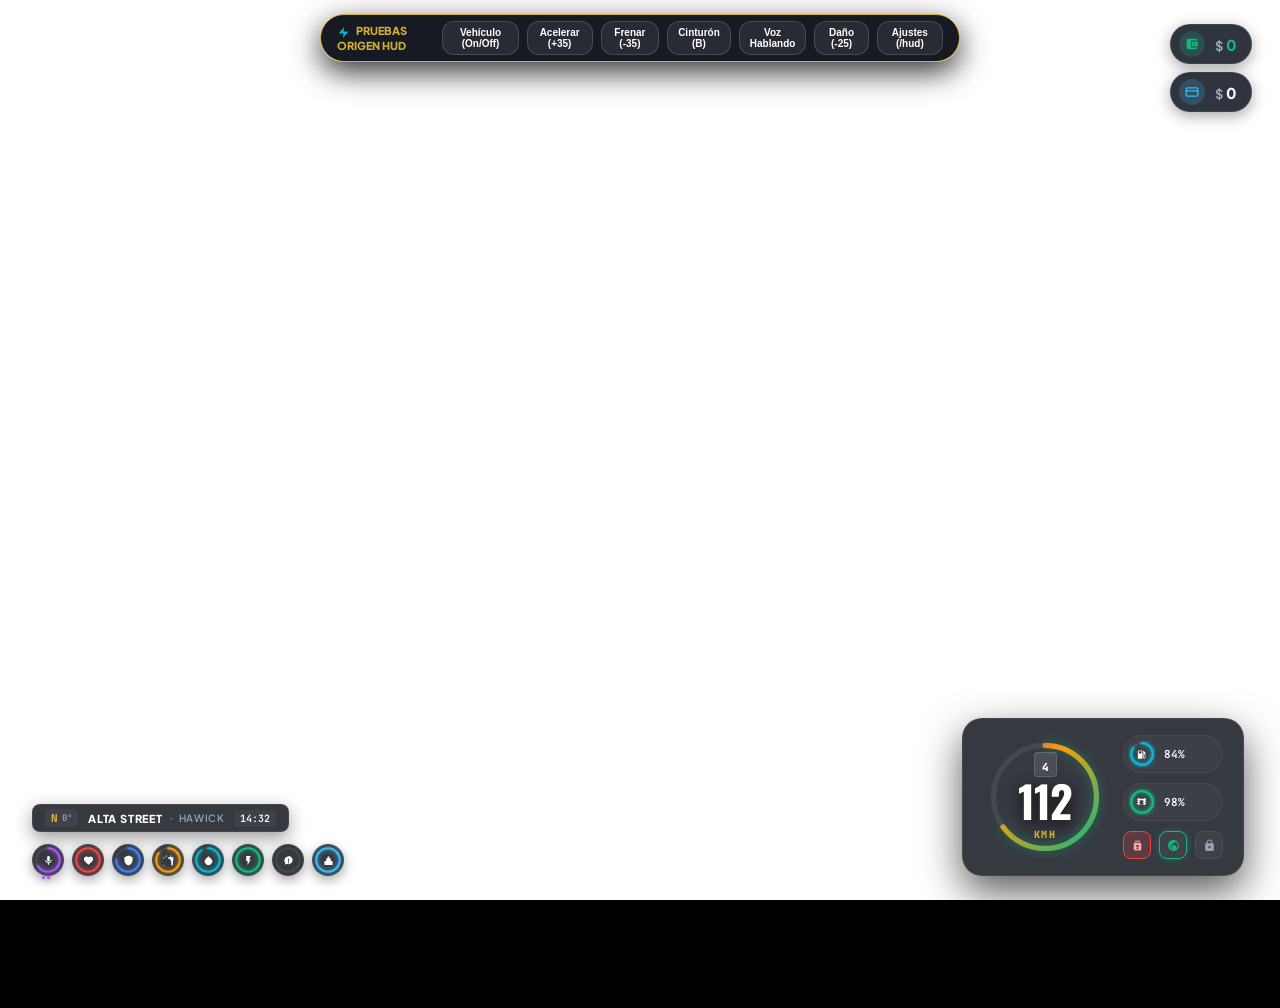
==== resources/luxury_hud/html/index.html @ 145d076c "feat: Luxury Framework Official GitHub Release & txAdmin Recipe" ====
<!DOCTYPE html>
<html lang="es">
<head>
  <meta charset="UTF-8" />
  <meta name="viewport" content="width=device-width, initial-scale=1.0" />
  <title>Origen HUD NUI - Authentic Design</title>
  <link rel="stylesheet" href="style.css" />
</head>
<body>
  <!-- Contenedor Principal HUD -->
  <div id="hud-root" class="origen-hud-root">
    
    <!-- HUD de Dinero Estilo ESX (Superior Derecha) -->
    <div id="esx-money-cluster" class="esx-money-container">
      <div id="money-cash-pill" class="esx-money-pill cash">
        <div class="pill-icon">
          <svg viewBox="0 0 24 24" width="14" height="14" fill="currentColor">
            <path d="M21 18v1c0 1.1-.9 2-2 2H5c-1.11 0-2-.9-2-2V5c0-1.1.89-2 2-2h14c1.1 0 2 .9 2 2v1h-9c-1.11 0-2 .9-2 2v8c0 1.1.89 2 2 2h9zm-9-2h10V8H12v8zm4-2.5c-.83 0-1.5-.67-1.5-1.5s.67-1.5 1.5-1.5 1.5.67 1.5 1.5-.67 1.5-1.5 1.5z"/>
          </svg>
        </div>
        <div class="pill-body">
          <span class="curr-symbol">$</span>
          <span id="txt-hud-cash" class="money-val">0</span>
        </div>
      </div>

      <div id="money-bank-pill" class="esx-money-pill bank">
        <div class="pill-icon">
          <svg viewBox="0 0 24 24" width="14" height="14" fill="none" stroke="currentColor" stroke-width="2.2" stroke-linecap="round" stroke-linejoin="round">
            <rect x="2" y="5" width="20" height="14" rx="2"></rect>
            <line x1="2" y1="10" x2="22" y2="10"></line>
          </svg>
        </div>
        <div class="pill-body">
          <span class="curr-symbol">$</span>
          <span id="txt-hud-bank" class="money-val">0</span>
        </div>
      </div>

      <div id="money-black-pill" class="esx-money-pill black" style="display: none;">
        <div class="pill-icon">
          <svg viewBox="0 0 24 24" width="14" height="14" fill="currentColor">
            <path d="M12 2C6.48 2 2 6.48 2 12s4.48 10 10 10 10-4.48 10-10S17.52 2 12 2zm1 15h-2v-2h2v2zm0-4h-2V7h2v6z"/>
          </svg>
        </div>
        <div class="pill-body">
          <span class="curr-symbol">$</span>
          <span id="txt-hud-black" class="money-val">0</span>
        </div>
      </div>
    </div>
    
    <!-- Bandas de Modo Cinemático (21:9 Panavision) -->
    <div id="cinema-top" class="cinema-bar top"></div>
    <div id="cinema-bottom" class="cinema-bar bottom"></div>

    <!-- Barra de Calle y Brújula Compacta Flotante -->
    <div id="origen-street-bar" class="street-compass-card">
      <div class="compass-pill">
        <span id="txt-cardinal">N</span>
        <span id="txt-heading">0°</span>
      </div>
      <div class="street-info-group">
        <span id="txt-street-name" class="street-title">ALTA STREET</span>
        <span class="street-sep">•</span>
        <span id="txt-zone-name" class="zone-title">HAWICK</span>
      </div>
      <div class="time-pill">
        <span id="txt-game-time">14:32</span>
      </div>
    </div>

    <!-- Vitals Radiales Pequeños y Minimalistas (Estilo Origen v2: 32px) -->
    <div id="vitals-cluster" class="origen-vitals-container">
      
      <!-- Micrófono / Voz PMA -->
      <div id="vital-voice" class="origen-circle voice" title="Voz / Proximidad">
        <div class="voice-ripple"></div>
        <svg class="progress-ring" viewBox="0 0 32 32">
          <circle class="ring-bg" cx="16" cy="16" r="12.5" />
          <circle id="ring-voice" class="ring-fill fill-voice" cx="16" cy="16" r="12.5" />
        </svg>
        <div class="circle-icon">
          <svg viewBox="0 0 24 24" width="11" height="11" fill="currentColor">
            <path d="M12 14c1.66 0 3-1.34 3-3V5c0-1.66-1.34-3-3-3S9 3.34 9 5v6c0 1.66 1.34 3 3 3zm5-3c0 2.76-2.24 5-5 5s-5-2.24-5-5H5c0 3.53 2.61 6.43 6 6.92V21h2v-3.08c3.39-.49 6-3.39 6-6.92h-2z"/>
          </svg>
        </div>
        <div class="voice-dots">
          <span id="vdot-1" class="vdot on"></span>
          <span id="vdot-2" class="vdot on"></span>
          <span id="vdot-3" class="vdot"></span>
        </div>
      </div>

      <!-- Salud (Health) -->
      <div id="vital-health" class="origen-circle health" title="Salud">
        <svg class="progress-ring" viewBox="0 0 32 32">
          <circle class="ring-bg" cx="16" cy="16" r="12.5" />
          <circle id="ring-health" class="ring-fill fill-health" cx="16" cy="16" r="12.5" />
        </svg>
        <div class="circle-icon">
          <svg viewBox="0 0 24 24" width="11" height="11" fill="currentColor">
            <path d="M12 21.35l-1.45-1.32C5.4 15.36 2 12.28 2 8.5 2 5.42 4.42 3 7.5 3c1.74 0 3.41.81 4.5 2.09C13.09 3.81 14.76 3 16.5 3 19.58 3 22 5.42 22 8.5c0 3.78-3.4 6.86-8.55 11.54L12 21.35z"/>
          </svg>
        </div>
      </div>

      <!-- Blindaje / Chaleco (Armor) -->
      <div id="vital-armor" class="origen-circle armor" title="Blindaje">
        <svg class="progress-ring" viewBox="0 0 32 32">
          <circle class="ring-bg" cx="16" cy="16" r="12.5" />
          <circle id="ring-armor" class="ring-fill fill-armor" cx="16" cy="16" r="12.5" />
        </svg>
        <div class="circle-icon">
          <svg viewBox="0 0 24 24" width="11" height="11" fill="currentColor">
            <path d="M12 1L3 5v6c0 5.55 3.84 10.74 9 12 5.16-1.26 9-6.45 9-12V5l-9-4z"/>
          </svg>
        </div>
      </div>

      <!-- Comida / Hambre (Food) -->
      <div id="vital-hunger" class="origen-circle hunger" title="Nutrición">
        <svg class="progress-ring" viewBox="0 0 32 32">
          <circle class="ring-bg" cx="16" cy="16" r="12.5" />
          <circle id="ring-hunger" class="ring-fill fill-hunger" cx="16" cy="16" r="12.5" />
        </svg>
        <div class="circle-icon">
          <svg viewBox="0 0 24 24" width="11" height="11" fill="currentColor">
            <path d="M18.06 22.99h1.66c.84 0 1.53-.64 1.63-1.48L23 5.05h-5V1h-1.97v4.05h-4.97l.3 2.34c1.71.47 3.31 1.32 4.27 2.26 1.44 1.42 2.43 2.89 2.43 5.29v8.05zM1 21.99V11c0-2.4 1.01-4.04 2.5-5.32 1.34-1.15 3.09-1.92 4.97-2.31L8.14 1h-2v4.05H1V22h.01c.09.54.55.99 1.12.99h1.74v-1z"/>
          </svg>
        </div>
      </div>

      <!-- Agua / Sed (Thirst) -->
      <div id="vital-thirst" class="origen-circle thirst" title="Hidratación">
        <svg class="progress-ring" viewBox="0 0 32 32">
          <circle class="ring-bg" cx="16" cy="16" r="12.5" />
          <circle id="ring-thirst" class="ring-fill fill-thirst" cx="16" cy="16" r="12.5" />
        </svg>
        <div class="circle-icon">
          <svg viewBox="0 0 24 24" width="11" height="11" fill="currentColor">
            <path d="M12 2.69l5.66 5.66a8 8 0 1 1-11.31 0z"/>
          </svg>
        </div>
      </div>

      <!-- Resistencia (Stamina) -->
      <div id="vital-stamina" class="origen-circle stamina" title="Resistencia">
        <svg class="progress-ring" viewBox="0 0 32 32">
          <circle class="ring-bg" cx="16" cy="16" r="12.5" />
          <circle id="ring-stamina" class="ring-fill fill-stamina" cx="16" cy="16" r="12.5" />
        </svg>
        <div class="circle-icon">
          <svg viewBox="0 0 24 24" width="11" height="11" fill="currentColor">
            <path d="M7 2v11h3v9l7-12h-4l4-8z"/>
          </svg>
        </div>
      </div>

      <!-- Estrés (Stress) -->
      <div id="vital-stress" class="origen-circle stress" title="Estrés" style="display: none;">
        <svg class="progress-ring" viewBox="0 0 32 32">
          <circle class="ring-bg" cx="16" cy="16" r="12.5" />
          <circle id="ring-stress" class="ring-fill fill-stress" cx="16" cy="16" r="12.5" />
        </svg>
        <div class="circle-icon">
          <svg viewBox="0 0 24 24" width="11" height="11" fill="currentColor">
            <path d="M12 3c-4.97 0-9 4.03-9 9 0 2.12.74 4.07 1.97 5.61L4.35 19.4c-.39.39-.39 1.02 0 1.41.39.39 1.02.39 1.41 0l1.9-1.9C9.22 19.59 10.57 20 12 20c4.97 0 9-4.03 9-9s-4.03-9-9-9zm-1 5h2v6h-2V8zm1 10.5c-.83 0-1.5-.67-1.5-1.5s.67-1.5 1.5-1.5 1.5.67 1.5 1.5-.67 1.5-1.5 1.5z"/>
          </svg>
        </div>
      </div>

      <!-- Oxígeno (Diving/Buceo) -->
      <div id="vital-oxygen" class="origen-circle oxygen" title="Oxígeno" style="display: none;">
        <svg class="progress-ring" viewBox="0 0 32 32">
          <circle class="ring-bg" cx="16" cy="16" r="12.5" />
          <circle id="ring-oxygen" class="ring-fill fill-oxygen" cx="16" cy="16" r="12.5" />
        </svg>
        <div class="circle-icon">
          <svg viewBox="0 0 24 24" width="11" height="11" fill="currentColor">
            <path d="M19 13h-2V9c0-1.1-.9-2-2-2h-1V3h-4v4H9c-1.1 0-2 .9-2 2v4H5c-1.1 0-2 .9-2 2v5c0 1.1.9 2 2 2h14c1.1 0 2-.9 2-2v-5c0-1.1-.9-2-2-2z"/>
          </svg>
        </div>
      </div>

    </div>

    <!-- ========================================================
         VELOCÍMETRO IDÉNTICO A ORIGEN HUD (DIAL CIRCULAR + DOCK)
         ======================================================== -->
    <div id="origen-speedo-panel" class="origen-carhud-container" style="display: none;">
      
      <!-- Dial Circular Principal de Velocidad y RPM -->
      <div class="origen-dial-wrapper">
        <svg class="origen-dial-svg" viewBox="0 0 130 130">
          <defs>
            <linearGradient id="origenRpmGradient" x1="0%" y1="100%" x2="100%" y2="0%">
              <stop offset="0%" stop-color="#10b981" />
              <stop offset="65%" stop-color="#f59e0b" />
              <stop offset="100%" stop-color="#ef4444" />
            </linearGradient>
          </defs>
          <!-- Anillo de Fondo -->
          <circle class="dial-bg" cx="65" cy="65" r="54" />
          <!-- Anillo Dinámico de RPM / Velocidad -->
          <circle id="dial-rpm-fill" class="dial-fill" cx="65" cy="65" r="54" />
        </svg>

        <!-- Datos Centrales del Dial -->
        <div class="dial-center-data">
          <div class="dial-gear-pill">
            <span id="txt-gear" class="gear-val">1</span>
          </div>
          <div class="dial-speed-row">
            <span id="txt-speed" class="speed-number">0</span>
          </div>
          <div class="dial-unit-row">
            <span id="txt-unit" class="speed-unit-text">KM/H</span>
          </div>
        </div>
      </div>

      <!-- Dock Lateral de Telemetría (Estilo Origen Network) -->
      <div class="origen-car-details">
        
        <!-- Medidor Circular Mini de Gasolina -->
        <div id="gauge-fuel" class="origen-mini-gauge" title="Combustible">
          <svg class="mini-gauge-svg" viewBox="0 0 36 36">
            <circle class="mini-bg" cx="18" cy="18" r="14" />
            <circle id="mini-fuel-fill" class="mini-fill fill-fuel" cx="18" cy="18" r="14" />
          </svg>
          <div class="mini-icon">
            <svg viewBox="0 0 24 24" width="11" height="11" fill="currentColor">
              <path d="M19.77 7.23l.01-.01-3.72-3.72L15 4.56l2.11 2.11c-.94.36-1.61 1.26-1.61 2.33 0 1.38 1.12 2.5 2.5 2.5.36 0 .69-.08 1-.21v7.21c0 .55-.45 1-1 1s-1-.45-1-1V14c0-1.1-.9-2-2-2h-1V5c0-1.1-.9-2-2-2H6c-1.1 0-2 .9-2 2v16h10v-7.5h1.5v5c0 1.38 1.12 2.5 2.5 2.5s2.5-1.12 2.5-2.5V9c0-.69-.28-1.32-.73-1.77zM12 10H6V5h6v5z"/>
            </svg>
          </div>
          <span id="txt-fuel" class="mini-val">100%</span>
        </div>

        <!-- Medidor Circular Mini de Motor -->
        <div id="gauge-engine" class="origen-mini-gauge" title="Salud del Motor">
          <svg class="mini-gauge-svg" viewBox="0 0 36 36">
            <circle class="mini-bg" cx="18" cy="18" r="14" />
            <circle id="mini-engine-fill" class="mini-fill fill-engine" cx="18" cy="18" r="14" />
          </svg>
          <div class="mini-icon">
            <svg viewBox="0 0 24 24" width="11" height="11" fill="currentColor">
              <path d="M7 4V2H5v2H3v3h2v1H3v3h2v2H2v3h3v2h2v-2h10v2h2v-2h3v-3h-2v-2h2V8h-2V7h2V4h-2V2h-2v2H7zm1 3h8v8H8V7z"/>
            </svg>
          </div>
          <span id="txt-engine" class="mini-val">100%</span>
        </div>

        <!-- Fila de Iconos de Estado (Cinturón, Luces, Puertas) -->
        <div class="origen-status-icons">
          <!-- Cinturón de Seguridad -->
          <div id="ind-seatbelt" class="status-icon-pill seatbelt-off" title="Cinturón de Seguridad (Tecla B)">
            <svg viewBox="0 0 24 24" width="13" height="13" fill="currentColor">
              <path d="M7 3h10v2H7V3zm10 4H7c-1.1 0-2 .9-2 2v10c0 1.1.9 2 2 2h10c1.1 0 2-.9 2-2V9c0-1.1-.9-2-2-2zm-3 12h-4v-2h4v2zm0-4h-4v-4h4v4z"/>
            </svg>
          </div>

          <!-- Luces -->
          <div id="ind-lights" class="status-icon-pill lights-off" title="Luces">
            <svg viewBox="0 0 24 24" width="13" height="13" fill="currentColor">
              <path d="M12 2C6.48 2 2 6.48 2 12s4.48 10 10 10 10-4.48 10-10S17.52 2 12 2zm1 17.93c-3.95-.49-7-3.85-7-7.93 0-.62.08-1.21.21-1.79L9 15v1c0 1.1.9 2 2 2v1.93zm6.9-2.54c-.26-.81-1-1.39-1.9-1.39h-1v-3c0-.55-.45-1-1-1H8v-2h2c.55 0 1-.45 1-1V7h2c1.1 0 2-.9 2-2v-.41c2.93 1.19 5 4.06 5 7.41 0 2.08-.8 3.97-2.1 5.39z"/>
            </svg>
          </div>

          <!-- Seguro de Puertas -->
          <div id="ind-lock" class="status-icon-pill lock-open" title="Seguro de Puertas">
            <svg viewBox="0 0 24 24" width="13" height="13" fill="currentColor">
              <path d="M18 8h-1V6c0-2.76-2.24-5-5-5S7 3.24 7 6v2H6c-1.1 0-2 .9-2 2v10c0 1.1.9 2 2 2h12c1.1 0 2-.9 2-2V10c0-1.1-.9-2-2-2zm-6 9c-1.1 0-2-.9-2-2s.9-2 2-2 2 .9 2 2-.9 2-2 2zm3.1-9H8.9V6c0-1.71 1.39-3.1 3.1-3.1 1.71 0 3.1 1.39 3.1 3.1v2z"/>
            </svg>
          </div>
        </div>

      </div>
    </div>

    <!-- Menú Modal de Ajustes /hud (Estilo Origen) -->
    <div id="settings-modal" class="origen-settings-overlay" style="display: none;">
      <div class="origen-settings-card">
        <div class="settings-head">
          <div class="settings-title-group">
            <div class="brand-tag">ORIGEN HUD</div>
            <h2>Configuración de Interfaz</h2>
          </div>
          <button id="btn-close-settings" class="btn-close-modal" title="Cerrar">
            <svg viewBox="0 0 24 24" width="14" height="14" fill="none" stroke="currentColor" stroke-width="2.5" stroke-linecap="round" stroke-linejoin="round"><path d="M18 6L6 18M6 6l12 12"/></svg>
          </button>
        </div>

        <div class="settings-body">
          <div class="setting-item">
            <div>
              <span class="setting-name">Modo Dinámico</span>
              <p class="setting-desc">Oculta salud, comida y bebida cuando estén al 100%.</p>
            </div>
            <label class="switch">
              <input type="checkbox" id="chk-dynamic" />
              <span class="slider"></span>
            </label>
          </div>

          <div class="setting-item">
            <div>
              <span class="setting-name">Brújula y Calles</span>
              <p class="setting-desc">Muestra la barra superior de ubicación y reloj.</p>
            </div>
            <label class="switch">
              <input type="checkbox" id="chk-compass" checked />
              <span class="slider"></span>
            </label>
          </div>

          <div class="setting-item">
            <div>
              <span class="setting-name">Modo Cinemático (21:9)</span>
              <p class="setting-desc">Activa las bandas panorámicas negras estilo película.</p>
            </div>
            <label class="switch">
              <input type="checkbox" id="chk-cinematic" />
              <span class="slider"></span>
            </label>
          </div>

          <div class="setting-item">
            <div>
              <span class="setting-name">Escala del HUD</span>
              <p class="setting-desc">Ajusta el tamaño visual en pantalla.</p>
            </div>
            <div class="slider-wrapper">
              <input type="range" id="rng-scale" min="80" max="120" value="100" />
              <span id="txt-scale-val">100%</span>
            </div>
          </div>
        </div>

        <div class="settings-footer">
          <button id="btn-save-settings" class="btn-save">GUARDAR AJUSTES</button>
        </div>
      </div>
    </div>

  </div>

  <!-- Barra de Pruebas de Desarrollo en Navegador -->
  <div id="browser-toolbar" class="browser-dev-bar" style="display: none;">
    <span class="dev-title">
        <svg viewBox="0 0 24 24" width="13" height="13" fill="#06b6d4" style="vertical-align: middle; margin-right: 4px;"><path d="M13 2L3 14h9l-1 8 10-12h-9l1-8z"/></svg>
        <span>PRUEBAS ORIGEN HUD</span>
      </span>
    <button id="btn-dev-veh" class="btn-dev">Vehículo (On/Off)</button>
    <button id="btn-dev-accel" class="btn-dev">Acelerar (+35)</button>
    <button id="btn-dev-brake" class="btn-dev">Frenar (-35)</button>
    <button id="btn-dev-seatbelt" class="btn-dev">Cinturón (B)</button>
    <button id="btn-dev-talk" class="btn-dev">Voz Hablando</button>
    <button id="btn-dev-damage" class="btn-dev">Daño (-25)</button>
    <button id="btn-dev-menu" class="btn-dev">Ajustes (/hud)</button>
  </div>

  <script src="script.js"></script>
</body>
</html>
---- resources/luxury_hud/html/style.css ----
/* luxury_hud: Estilos Oficiales Idénticos a Origen HUD (Origen Store CarHUD) */
@import url('https://fonts.googleapis.com/css2?family=Plus+Jakarta+Sans:wght@500;600;700;800&family=JetBrains+Mono:wght@700;800&family=Oswald:wght@600;700&display=swap');

:root {
  --bg-hud: rgba(10, 14, 23, 0.82);
  --border-hud: rgba(255, 255, 255, 0.08);
  --color-voice: #a855f7;
  --color-health: #ef4444;
  --color-armor: #3b82f6;
  --color-hunger: #f59e0b;
  --color-thirst: #06b6d4;
  --color-stamina: #10b981;
  --color-stress: #ec4899;
  --color-oxygen: #38bdf8;
  --color-gold: #d4af37;
}

* {
  margin: 0;
  padding: 0;
  box-sizing: border-box;
  user-select: none;
}

body {
  width: 100vw;
  height: 100vh;
  overflow: hidden;
  background: transparent;
  font-family: 'Plus Jakarta Sans', sans-serif;
}

.origen-hud-root {
  position: relative;
  width: 100%;
  height: 100%;
  pointer-events: none;
  transition: transform 0.2s ease-out;
}

/* Bandas Cinemáticas (21:9 Panavision) */
.cinema-bar {
  position: absolute;
  left: 0;
  width: 100vw;
  height: 12vh;
  background: #000;
  z-index: 9999;
  transition: transform 0.4s cubic-bezier(0.16, 1, 0.3, 1);
}

.cinema-bar.top { top: 0; transform: translateY(-100%); }
.cinema-bar.bottom { bottom: 0; transform: translateY(100%); }
.cinema-bar.top.active { transform: translateY(0); }
.cinema-bar.bottom.active { transform: translateY(0); }

/* ========================================================
   BARRA DE CALLE Y BRÚJULA COMPACTA
   ======================================================== */
.street-compass-card {
  position: absolute;
  bottom: 68px;
  left: 32px;
  background: var(--bg-hud);
  border: 1px solid var(--border-hud);
  border-radius: 8px;
  backdrop-filter: blur(10px);
  padding: 4px 12px;
  display: flex;
  align-items: center;
  gap: 10px;
  box-shadow: 0 6px 18px rgba(0, 0, 0, 0.4);
  animation: fadeIn 0.3s ease-out;
}

.compass-pill {
  display: flex;
  align-items: center;
  gap: 4px;
  padding: 2px 6px;
  border-radius: 4px;
  background: rgba(255, 255, 255, 0.05);
}

#txt-cardinal {
  font-family: 'JetBrains Mono', monospace;
  font-size: 11px;
  font-weight: 800;
  color: var(--color-gold);
}

#txt-heading {
  font-family: 'JetBrains Mono', monospace;
  font-size: 9px;
  font-weight: 700;
  color: #94a3b8;
}

.street-info-group {
  display: flex;
  align-items: center;
  gap: 6px;
}

.street-title {
  font-size: 11px;
  font-weight: 800;
  letter-spacing: 0.8px;
  color: #fff;
}

.street-sep {
  color: rgba(255, 255, 255, 0.2);
  font-size: 8px;
}

.zone-title {
  font-size: 10px;
  font-weight: 600;
  letter-spacing: 0.6px;
  color: #94a3b8;
}

.time-pill {
  padding: 2px 6px;
  border-radius: 4px;
  background: rgba(255, 255, 255, 0.04);
  font-family: 'JetBrains Mono', monospace;
  font-size: 10px;
  font-weight: 700;
  color: #f1f5f9;
}

/* ========================================================
   VITALS RADIALES ULTRA-COMPACTOS (32px - ORIGEN MINIMAL)
   ======================================================== */
.origen-vitals-container {
  position: absolute;
  bottom: 24px;
  left: 32px;
  display: flex;
  align-items: center;
  gap: 8px;
  animation: fadeIn 0.3s ease-out;
}

@keyframes fadeIn {
  from { opacity: 0; transform: translateY(8px); }
  to { opacity: 1; transform: translateY(0); }
}

.origen-circle {
  position: relative;
  width: 32px;
  height: 32px;
  border-radius: 50%;
  background: var(--bg-hud);
  border: 1px solid var(--border-hud);
  backdrop-filter: blur(8px);
  display: flex;
  align-items: center;
  justify-content: center;
  box-shadow: 0 4px 12px rgba(0, 0, 0, 0.35);
  transition: transform 0.2s, opacity 0.3s;
}

.origen-circle:hover {
  transform: translateY(-2px);
}

.progress-ring {
  position: absolute;
  top: 0;
  left: 0;
  width: 100%;
  height: 100%;
  transform: rotate(-90deg);
}

.ring-bg {
  fill: transparent;
  stroke: rgba(255, 255, 255, 0.08);
  stroke-width: 2.2;
}

.ring-fill {
  fill: transparent;
  stroke-width: 2.2;
  stroke-linecap: round;
  stroke-dasharray: 78.5;
  stroke-dashoffset: 0;
  transition: stroke-dashoffset 0.35s cubic-bezier(0.4, 0, 0.2, 1);
}

.fill-voice { stroke: var(--color-voice); filter: drop-shadow(0 0 3px var(--color-voice)); }
.fill-health { stroke: var(--color-health); filter: drop-shadow(0 0 3px var(--color-health)); }
.fill-armor { stroke: var(--color-armor); filter: drop-shadow(0 0 3px var(--color-armor)); }
.fill-hunger { stroke: var(--color-hunger); filter: drop-shadow(0 0 3px var(--color-hunger)); }
.fill-thirst { stroke: var(--color-thirst); filter: drop-shadow(0 0 3px var(--color-thirst)); }
.fill-stamina { stroke: var(--color-stamina); filter: drop-shadow(0 0 3px var(--color-stamina)); }
.fill-stress { stroke: var(--color-stress); filter: drop-shadow(0 0 3px var(--color-stress)); }
.fill-oxygen { stroke: var(--color-oxygen); filter: drop-shadow(0 0 3px var(--color-oxygen)); }

.circle-icon {
  display: flex;
  align-items: center;
  justify-content: center;
  color: #fff;
  z-index: 2;
}

/* Efectos de Micrófono / Voz */
.voice-ripple {
  position: absolute;
  width: 100%;
  height: 100%;
  border-radius: 50%;
  border: 1.5px solid var(--color-voice);
  opacity: 0;
  pointer-events: none;
}

.origen-circle.voice.talking .voice-ripple {
  animation: origenVoicePulse 1.1s infinite ease-out;
}

@keyframes origenVoicePulse {
  0% { transform: scale(1); opacity: 0.8; }
  100% { transform: scale(1.4); opacity: 0; }
}

.voice-dots {
  position: absolute;
  bottom: -4px;
  display: flex;
  gap: 2px;
  z-index: 3;
}

.vdot {
  width: 3px;
  height: 3px;
  border-radius: 50%;
  background: rgba(255, 255, 255, 0.2);
}

.vdot.on {
  background: var(--color-voice);
  box-shadow: 0 0 4px var(--color-voice);
}

/* ========================================================
   VELOCÍMETRO IDÉNTICO A ORIGEN HUD (ORIGEN STORE CARHUD)
   ======================================================== */
.origen-carhud-container {
  position: absolute;
  bottom: 24px;
  right: 36px;
  display: flex;
  align-items: center;
  gap: 16px;
  background: var(--bg-hud);
  border: 1px solid var(--border-hud);
  border-radius: 20px;
  backdrop-filter: blur(14px);
  padding: 16px 20px;
  box-shadow: 0 16px 40px rgba(0, 0, 0, 0.65);
  animation: slideRight 0.3s cubic-bezier(0.16, 1, 0.3, 1);
}

@keyframes slideRight {
  from { opacity: 0; transform: translateX(30px); }
  to { opacity: 1; transform: translateX(0); }
}

/* Dial Circular Principal de Velocidad */
.origen-dial-wrapper {
  position: relative;
  width: 124px;
  height: 124px;
  display: flex;
  align-items: center;
  justify-content: center;
}

.origen-dial-svg {
  position: absolute;
  top: 0;
  left: 0;
  width: 100%;
  height: 100%;
  transform: rotate(-90deg);
}

.dial-bg {
  fill: transparent;
  stroke: rgba(255, 255, 255, 0.08);
  stroke-width: 5.5;
}

.dial-fill {
  fill: transparent;
  stroke: url(#origenRpmGradient);
  stroke-width: 5.5;
  stroke-linecap: round;
  stroke-dasharray: 339.3;
  stroke-dashoffset: 339.3;
  filter: drop-shadow(0 0 6px rgba(16, 185, 129, 0.5));
  transition: stroke-dashoffset 0.08s linear;
}

.dial-center-data {
  position: relative;
  display: flex;
  flex-direction: column;
  align-items: center;
  justify-content: center;
  z-index: 2;
}

.dial-gear-pill {
  padding: 1px 7px;
  border-radius: 4px;
  background: rgba(255, 255, 255, 0.1);
  border: 1px solid rgba(255, 255, 255, 0.15);
  margin-bottom: 2px;
}

.gear-val {
  font-family: 'JetBrains Mono', monospace;
  font-size: 11px;
  font-weight: 800;
  color: #fff;
}

.dial-speed-row {
  line-height: 1;
}

.speed-number {
  font-family: 'Oswald', sans-serif;
  font-size: 44px;
  font-weight: 700;
  color: #fff;
  letter-spacing: -1px;
  text-shadow: 0 4px 15px rgba(0, 0, 0, 0.8);
}

.dial-unit-row {
  margin-top: -2px;
}

.speed-unit-text {
  font-family: 'JetBrains Mono', monospace;
  font-size: 10px;
  font-weight: 800;
  letter-spacing: 1.5px;
  color: var(--color-gold);
}

/* Dock Lateral de Telemetría */
.origen-car-details {
  display: flex;
  flex-direction: column;
  gap: 10px;
}

/* Medidores Circulares Mini (Gasolina y Motor) */
.origen-mini-gauge {
  position: relative;
  display: flex;
  align-items: center;
  gap: 8px;
  background: rgba(255, 255, 255, 0.03);
  border: 1px solid rgba(255, 255, 255, 0.06);
  border-radius: 20px;
  padding: 4px 10px 4px 4px;
}

.mini-gauge-svg {
  width: 28px;
  height: 28px;
  transform: rotate(-90deg);
}

.mini-bg {
  fill: transparent;
  stroke: rgba(255, 255, 255, 0.08);
  stroke-width: 3;
}

.mini-fill {
  fill: transparent;
  stroke-width: 3;
  stroke-linecap: round;
  stroke-dasharray: 88;
  stroke-dashoffset: 0;
  transition: stroke-dashoffset 0.2s;
}

.fill-fuel { stroke: #06b6d4; filter: drop-shadow(0 0 3px #06b6d4); }
.fill-engine { stroke: #10b981; filter: drop-shadow(0 0 3px #10b981); }

.mini-icon {
  position: absolute;
  left: 12px;
  display: flex;
  align-items: center;
  justify-content: center;
  color: #fff;
}

.mini-val {
  font-family: 'JetBrains Mono', monospace;
  font-size: 11px;
  font-weight: 700;
  color: #f1f5f9;
}

/* Fila de Iconos de Estado */
.origen-status-icons {
  display: flex;
  align-items: center;
  gap: 8px;
  justify-content: space-between;
}

.status-icon-pill {
  width: 28px;
  height: 28px;
  border-radius: 8px;
  background: rgba(255, 255, 255, 0.04);
  border: 1px solid rgba(255, 255, 255, 0.08);
  display: flex;
  align-items: center;
  justify-content: center;
  color: #94a3b8;
  transition: all 0.2s;
}

/* Cinturón */
.seatbelt-on {
  border-color: #10b981;
  color: #6ee7b7;
  background: rgba(16, 185, 129, 0.15);
  box-shadow: 0 0 8px rgba(16, 185, 129, 0.4);
}

.seatbelt-off {
  border-color: #ef4444;
  color: #fca5a5;
  background: rgba(239, 68, 68, 0.2);
  animation: seatbeltFlash 1s infinite alternate;
}

@keyframes seatbeltFlash {
  from { opacity: 0.5; }
  to { opacity: 1; }
}

/* Luces */
.lights-off { color: rgba(255, 255, 255, 0.2); }
.lights-low { border-color: #10b981; color: #10b981; box-shadow: 0 0 6px rgba(16, 185, 129, 0.4); }
.lights-high { border-color: #3b82f6; color: #3b82f6; box-shadow: 0 0 8px rgba(59, 130, 246, 0.5); }

/* Puertas */
.lock-open { color: #94a3b8; }
.lock-closed { border-color: var(--color-gold); color: var(--color-gold); }

/* ========================================================
   MODAL DE AJUSTES /hud (ORIGEN NETWORK)
   ======================================================== */
.origen-settings-overlay {
  position: fixed;
  top: 0; left: 0;
  width: 100vw; height: 100vh;
  background: rgba(0, 0, 0, 0.65);
  backdrop-filter: blur(8px);
  display: flex;
  align-items: center;
  justify-content: center;
  z-index: 10000;
  pointer-events: auto;
}

.origen-settings-card {
  width: 480px;
  background: rgba(12, 16, 26, 0.95);
  border: 1px solid var(--border-hud);
  border-radius: 16px;
  padding: 28px;
  box-shadow: 0 20px 50px rgba(0, 0, 0, 0.8), 0 0 25px rgba(212, 175, 55, 0.15);
  display: flex;
  flex-direction: column;
  gap: 20px;
  animation: modalPop 0.25s cubic-bezier(0.16, 1, 0.3, 1);
}

@keyframes modalPop {
  from { opacity: 0; transform: scale(0.96) translateY(8px); }
  to { opacity: 1; transform: scale(1) translateY(0); }
}

.settings-head {
  display: flex;
  align-items: center;
  justify-content: space-between;
}

.brand-tag {
  font-size: 10px;
  font-weight: 800;
  letter-spacing: 2px;
  color: var(--color-gold);
}

.settings-head h2 {
  font-size: 18px;
  font-weight: 800;
  color: #fff;
  margin-top: 2px;
}

.btn-close-modal {
  width: 32px;
  height: 32px;
  border-radius: 8px;
  background: rgba(255, 255, 255, 0.05);
  border: 1px solid rgba(255, 255, 255, 0.1);
  color: #94a3b8;
  cursor: pointer;
  display: flex;
  align-items: center;
  justify-content: center;
  transition: all 0.2s;
}

.btn-close-modal:hover {
  background: var(--color-health);
  color: #fff;
}

.settings-body {
  display: flex;
  flex-direction: column;
  gap: 14px;
}

.setting-item {
  display: flex;
  align-items: center;
  justify-content: space-between;
  padding: 10px 14px;
  background: rgba(255, 255, 255, 0.02);
  border: 1px solid rgba(255, 255, 255, 0.05);
  border-radius: 10px;
}

.setting-name { font-size: 13px; font-weight: 700; color: #fff; }
.setting-desc { font-size: 11px; color: #94a3b8; margin-top: 2px; }

/* Switch Toggle */
.switch { position: relative; display: inline-block; width: 42px; height: 22px; }
.switch input { opacity: 0; width: 0; height: 0; }
.slider {
  position: absolute; cursor: pointer; top: 0; left: 0; right: 0; bottom: 0;
  background-color: rgba(255, 255, 255, 0.1); transition: 0.3s; border-radius: 34px;
}
.slider:before {
  position: absolute; content: ""; height: 16px; width: 16px; left: 3px; bottom: 3px;
  background-color: white; transition: 0.3s; border-radius: 50%;
}
input:checked + .slider { background-color: var(--color-gold); }
input:checked + .slider:before { transform: translateX(20px); }

.slider-wrapper { display: flex; align-items: center; gap: 8px; }
.slider-wrapper input[type="range"] { accent-color: var(--color-gold); }
#txt-scale-val { font-family: 'JetBrains Mono', monospace; font-size: 11px; font-weight: 700; color: var(--color-gold); }

.settings-footer { display: flex; justify-content: flex-end; }
.btn-save {
  padding: 10px 20px;
  background: linear-gradient(135deg, #d4af37 0%, #aa771c 100%);
  border: none;
  border-radius: 8px;
  color: #0b0f19;
  font-size: 12px;
  font-weight: 800;
  letter-spacing: 1px;
  cursor: pointer;
  box-shadow: 0 4px 15px rgba(212, 175, 55, 0.3);
  transition: all 0.2s;
}
.btn-save:hover { transform: translateY(-2px); box-shadow: 0 8px 25px rgba(212, 175, 55, 0.4); }

/* Barra de Pruebas de Desarrollo en Navegador */
.browser-dev-bar {
  position: fixed;
  top: 14px;
  left: 50%;
  transform: translateX(-50%);
  background: rgba(10, 14, 23, 0.95);
  border: 1px solid var(--color-gold);
  border-radius: 30px;
  padding: 6px 16px;
  display: flex;
  align-items: center;
  gap: 8px;
  box-shadow: 0 10px 30px rgba(0, 0, 0, 0.8);
  z-index: 10000;
  pointer-events: auto;
}

.dev-title { font-size: 11px; font-weight: 800; color: var(--color-gold); margin-right: 4px; }
.btn-dev {
  padding: 5px 10px;
  background: rgba(255, 255, 255, 0.08);
  border: 1px solid rgba(255, 255, 255, 0.15);
  border-radius: 12px;
  color: #fff;
  font-size: 10px;
  font-weight: 700;
  cursor: pointer;
  transition: all 0.2s;
}
.btn-dev:hover { background: var(--color-gold); border-color: var(--color-gold); color: #0b0f19; }

/* Ajustes Adicionales de Círculos y Título de Configuración */
.settings-title-group {
  display: flex;
  flex-direction: column;
  gap: 2px;
}

.origen-circle.health:hover { border-color: rgba(248, 113, 113, 0.4); box-shadow: 0 0 10px rgba(248, 113, 113, 0.25); }
.origen-circle.armor:hover { border-color: rgba(96, 165, 250, 0.4); box-shadow: 0 0 10px rgba(96, 165, 250, 0.25); }
.origen-circle.hunger:hover { border-color: rgba(251, 191, 36, 0.4); box-shadow: 0 0 10px rgba(251, 191, 36, 0.25); }
.origen-circle.thirst:hover { border-color: rgba(56, 189, 248, 0.4); box-shadow: 0 0 10px rgba(56, 189, 248, 0.25); }
.origen-circle.stamina:hover { border-color: rgba(167, 139, 250, 0.4); box-shadow: 0 0 10px rgba(167, 139, 250, 0.25); }
.origen-circle.stress:hover { border-color: rgba(244, 63, 94, 0.4); box-shadow: 0 0 10px rgba(244, 63, 94, 0.25); }
.origen-circle.oxygen:hover { border-color: rgba(45, 212, 191, 0.4); box-shadow: 0 0 10px rgba(45, 212, 191, 0.25); }

/* =====================================================================
   ESX MONEY CLUSTER (TOP RIGHT HUD)
   ===================================================================== */
.esx-money-container {
  position: fixed;
  top: 24px;
  right: 28px;
  display: flex;
  flex-direction: column;
  gap: 8px;
  z-index: 20;
  pointer-events: none;
}

.esx-money-pill {
  display: flex;
  align-items: center;
  gap: 10px;
  background: rgba(12, 17, 29, 0.85);
  backdrop-filter: blur(8px);
  border: 1px solid rgba(255, 255, 255, 0.08);
  border-radius: 20px;
  padding: 6px 14px 6px 8px;
  box-shadow: 0 4px 15px rgba(0, 0, 0, 0.35);
  animation: slideInRight 0.3s ease-out;
}

@keyframes slideInRight {
  from { opacity: 0; transform: translateX(20px); }
  to { opacity: 1; transform: translateX(0); }
}

.esx-money-pill .pill-icon {
  width: 26px;
  height: 26px;
  border-radius: 50%;
  display: flex;
  align-items: center;
  justify-content: center;
}

.esx-money-pill.cash .pill-icon {
  background: rgba(16, 185, 129, 0.2);
  color: #10b981;
}

.esx-money-pill.bank .pill-icon {
  background: rgba(56, 189, 248, 0.2);
  color: #38bdf8;
}

.esx-money-pill.black .pill-icon {
  background: rgba(239, 68, 68, 0.2);
  color: #ef4444;
}

.pill-body {
  display: flex;
  align-items: baseline;
  gap: 3px;
}

.pill-body .curr-symbol {
  font-size: 13px;
  font-weight: 700;
  color: #94a3b8;
}

.pill-body .money-val {
  font-size: 15px;
  font-weight: 800;
  color: #f8fafc;
  letter-spacing: 0.5px;
}

.esx-money-pill.cash .money-val {
  color: #10b981;
}

.esx-money-pill.bank .money-val {
  color: #f8fafc;
}

.esx-money-pill.black .money-val {
  color: #ef4444;
}
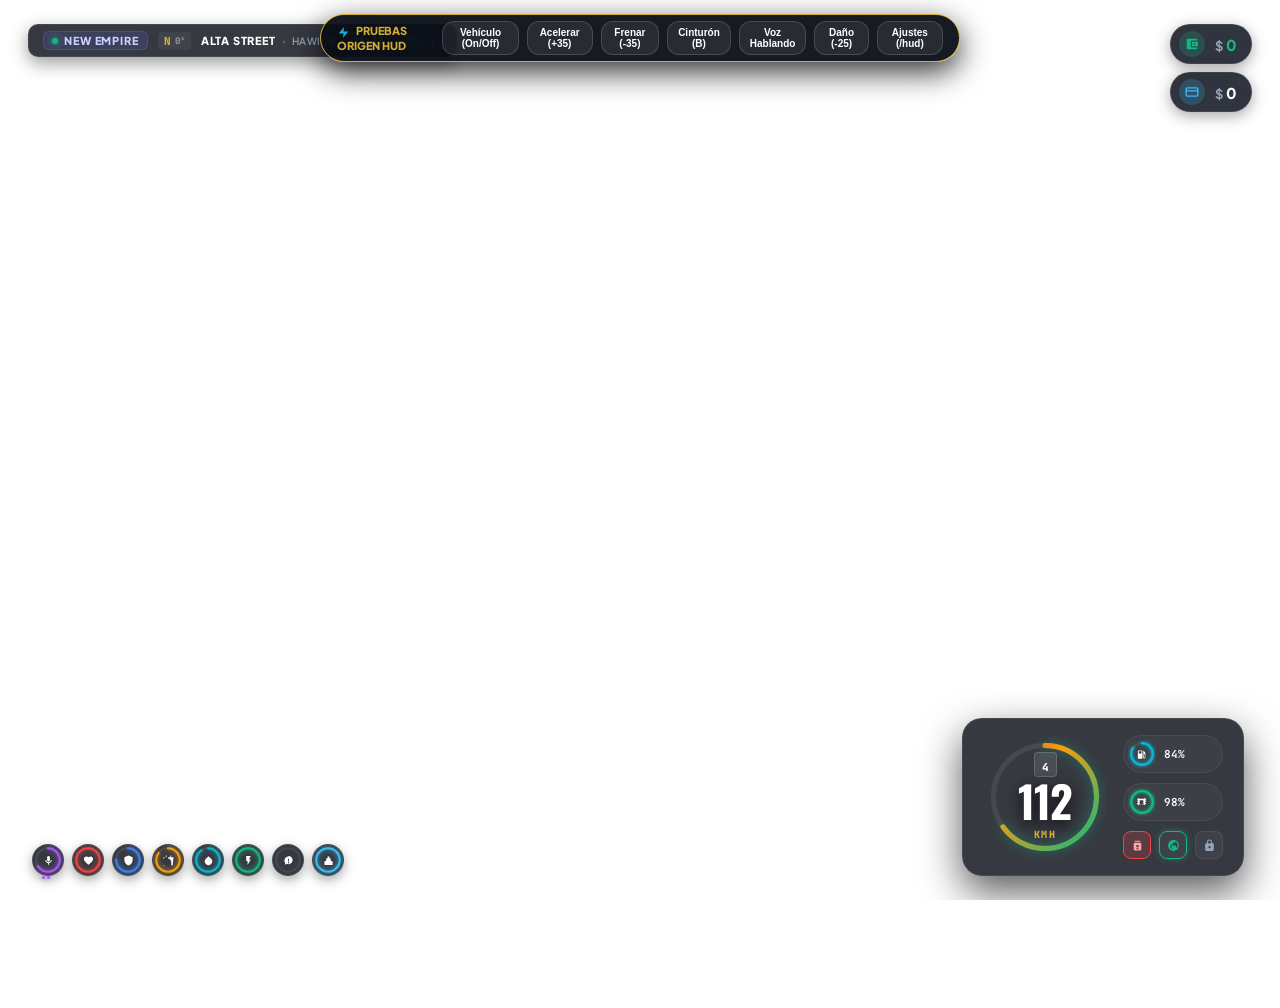
==== commit 31cd4e2d: "fix(nui): enable hardware cursor repaint across all scripts & move HUD street/server bar to top" ====
--- a/resources/luxury_hud/html/index.html
+++ b/resources/luxury_hud/html/index.html
@@ -54,8 +54,12 @@
     <div id="cinema-top" class="cinema-bar top"></div>
     <div id="cinema-bottom" class="cinema-bar bottom"></div>
 
-    <!-- Barra de Calle y Brújula Compacta Flotante -->
+    <!-- Barra Superior de Servidor, Calle y Brújula (Arriba a la Izquierda) -->
     <div id="origen-street-bar" class="street-compass-card">
+      <div class="server-badge">
+        <span class="server-dot"></span>
+        <span id="txt-server-name" class="server-name-tag">NEW EMPIRE</span>
+      </div>
       <div class="compass-pill">
         <span id="txt-cardinal">N</span>
         <span id="txt-heading">0°</span>
@@ -67,6 +71,10 @@
       </div>
       <div class="time-pill">
         <span id="txt-game-time">14:32</span>
+      </div>
+      <div class="id-pill">
+        <span class="id-label">ID:</span>
+        <span id="txt-player-id" class="id-val">1</span>
       </div>
     </div>
 
--- a/resources/luxury_hud/html/style.css
+++ b/resources/luxury_hud/html/style.css
@@ -22,12 +22,17 @@
   user-select: none;
 }
 
-body {
+html, body {
   width: 100vw;
   height: 100vh;
   overflow: hidden;
   background: transparent;
   font-family: 'Plus Jakarta Sans', sans-serif;
+  cursor: default !important;
+}
+
+button, input, select, textarea, [role="button"], .clickable {
+  cursor: pointer !important;
 }
 
 .origen-hud-root {
@@ -55,22 +60,70 @@
 .cinema-bar.bottom.active { transform: translateY(0); }
 
 /* ========================================================
-   BARRA DE CALLE Y BRÚJULA COMPACTA
+   BARRA SUPERIOR DE SERVIDOR, CALLE Y BRÚJULA (TOP LEFT)
    ======================================================== */
 .street-compass-card {
-  position: absolute;
-  bottom: 68px;
-  left: 32px;
+  position: fixed;
+  top: 24px;
+  left: 28px;
   background: var(--bg-hud);
   border: 1px solid var(--border-hud);
-  border-radius: 8px;
+  border-radius: 10px;
   backdrop-filter: blur(10px);
-  padding: 4px 12px;
+  padding: 6px 14px;
   display: flex;
   align-items: center;
   gap: 10px;
   box-shadow: 0 6px 18px rgba(0, 0, 0, 0.4);
   animation: fadeIn 0.3s ease-out;
+  z-index: 20;
+}
+
+.server-badge {
+  display: flex;
+  align-items: center;
+  gap: 6px;
+  padding: 2px 8px;
+  background: rgba(99, 102, 241, 0.15);
+  border: 1px solid rgba(99, 102, 241, 0.35);
+  border-radius: 6px;
+}
+
+.server-dot {
+  width: 6px;
+  height: 6px;
+  border-radius: 50%;
+  background: #10b981;
+  box-shadow: 0 0 6px #10b981;
+}
+
+.server-name-tag {
+  font-size: 11px;
+  font-weight: 800;
+  letter-spacing: 0.08em;
+  color: #c7d2fe;
+  text-transform: uppercase;
+}
+
+.id-pill {
+  display: flex;
+  align-items: center;
+  gap: 3px;
+  padding: 2px 6px;
+  border-radius: 4px;
+  background: rgba(255, 255, 255, 0.06);
+  font-family: 'JetBrains Mono', monospace;
+  font-size: 11px;
+}
+
+.id-label {
+  color: #94a3b8;
+  font-weight: 600;
+}
+
+.id-val {
+  color: #38bdf8;
+  font-weight: 800;
 }
 
 .compass-pill {
